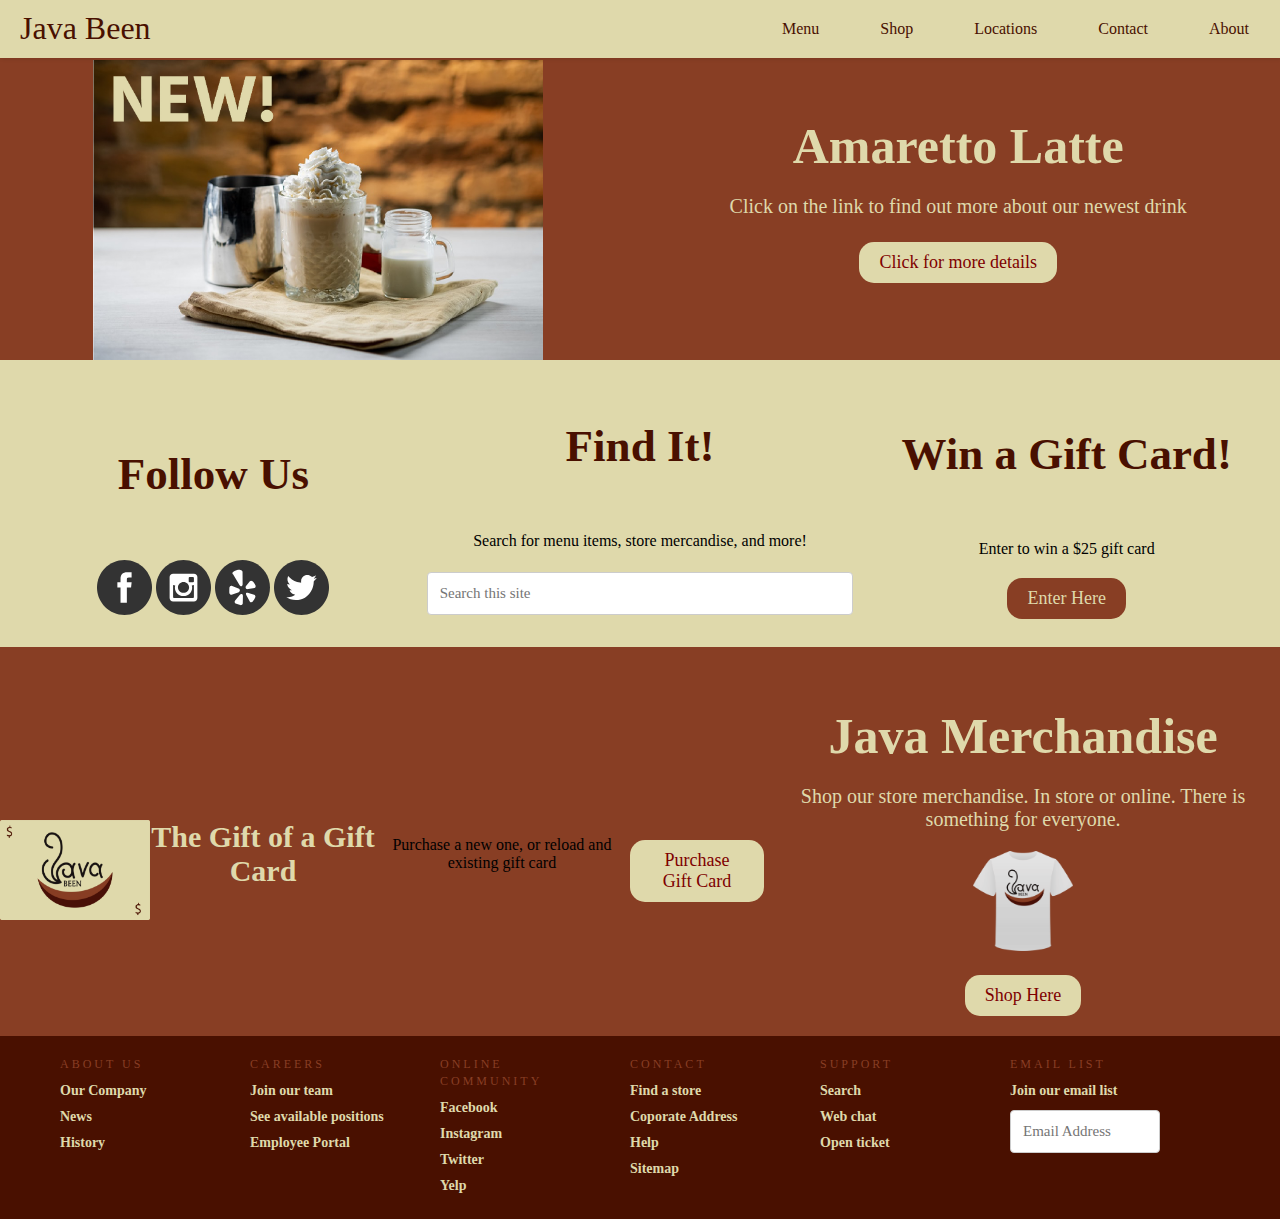
==== java/index.html @ d8b4c378 "Website" ====
<!doctype html>
<html lang="en">

<head>
  <meta charset="utf-8">
  <meta name="viewport" content="width=device-width, initial-scale=1, shrink-to-fit=no">
  <title>Java Been</title>
  <link rel="stylesheet" href="css/test.css">

  <header class="header">
        <a href="index.html" class="logo">Java Been</a>
        <input class="menu-btn" type="checkbox" id="menu-btn" />
        <label class="menu-icon" for="menu-btn"><span class="navicon"></span></label>
        <ul class="menu">
          <li><a href="menu.html">Menu</a></li>
          <li><a href="shop.html">Shop</a></li>
          <li><a href="locations.html">Locations</a></li>
          <li><a href="contact.html">Contact</a></li>
          <li><a href="about.html">About</a></li>
        </ul>
      </header>

<!-- New Coffee Columns -->   
<!-- 2 columns -->


<div class="row">
    <div class="row-container col-xs-12 col-sm-6">
      <img class="coffee" src="img/newcoffe.jpg" alt="amaretto coffee" width="450px" height="300px">
    </div>
    <div class="row-container-2 col-xs-12 col-sm-6">
        <h3 class="header-3">Amaretto Latte</h3>
     <p class="coffee-text">Click on the link to find out more about our newest drink</p>
     <p>
        <button class="white-button1">Click for more details</button>
     </p>
    </div> 
</div>

<!-- 3 COLUMNS -->

<div class="row-2">
    <div class="row-container-3 col-sm-4">
      <h4 class="header-4">Follow Us</h4>
      <img class="social-icon" src="icons/fb.svg" height="55px" width="55px">
      <img class="social-icon" src="icons/ig.svg" height="55px" width="55px">
      <img class="social-icon" src="icons/yelp.svg" height="55px" width="55px">
      <img class="social-icon" src="icons/twitter.svg" height="55px" width="55px">
    </div>
    <div class="row-container-3 col-sm-4">
        <h4 class="header-4">Find It!</h4>
        <p>Search for menu items, store mercandise, and more!</p>
      <p>
         <input type="text" placeholder="Search this site">
      </p>  
       
    </div> 
    <div class="row-container-3 col-sm-4">
      <h4 class="header-4">Win a Gift Card!</h4>
      <p>Enter to win a $25 gift card</p>
        <p>
            <button class="orange-button">Enter Here</button>
         </p>
        </div> 
</div>

<!--2 LOWEST COLUMNS-->


<div class="row">
    <div class="row-container col-sm-6">
      <img class="img-merch" src="img/giftcard.png" alt="giftcard" width="150px" height="100px">
      <h3 class="header-3">The Gift of a Gift Card</h3>
      <p class="coffee-text">Purchase a new one, or reload and existing gift card</p>
      <p>
          <button class="white-button1">Purchase Gift Card</button>
      </p>    
    </div>
    <div class="row-container-2 col-sm-6">
        <h3 class="header-3">Java Merchandise</h3>
     <p class="coffee-text">Shop our store merchandise. In store or online. There is something for everyone.</p>
     <img class="img-merch" src="img/logoshirt.png" alt="tshirt" width="100px" height="100px">
     <p>
        <button class="white-button1">Shop Here</button>
     </p>
    </div> 
</div>



<!-- FOOTER START -->
<div class="footer">
  <div class="contain">
  <div class="col">
    <h1>About Us</h1>
    <ul>
      <li>Our Company</li>
      <li>News</li>
      <li>History</li>
    </ul>
  </div>
  <div class="col">
    <h1>Careers</h1>
    <ul>
      <li>Join our team</li>
      <li>See available positions</li>
      <li>Employee Portal</li>
    </ul>
  </div>
  <div class="col">
    <h1>Online Community</h1>
    <ul>
      <li>Facebook</li>
      <li>Instagram</li>
      <li>Twitter</li>
      <li>Yelp</li>
    </ul>
  </div>
  <div class="col">
    <h1>Contact</h1>
    <ul>
      <li>Find a store</li>
      <li>Coporate Address</li>
      <li>Help</li>
      <li>Sitemap</li>
    </ul>
  </div>
  <div class="col">
    <h1>Support</h1>
    <ul>
      <li>Search</li>
      <li>Web chat</li>
      <li>Open ticket</li> 
    </ul>
  </div>
  <div class="col social">
    <h1>Email List</h1>
    <ul>
      <li>Join our email list</li>
      <input type="text" placeholder="Email Address">
    </ul>
  </div>
<div class="clearfix"></div>
</div>
</div>
<!-- END OF FOOTER -->

</html>
---- java/css/test.css ----
body {
    margin: 0;
    font-family: Hind;
    background-color: #f4f4f4;
  }
  
  a {
    color: #491000;
  }
  
  /* header */
  
  .header {
    background-color: #DFD9AB;
    box-shadow: 1px 1px 4px 0 rgba(0,0,0,.1);
    position: absolute;
    width: 100%;
    z-index: 3;
 
    
  }
  
  .header ul {
    margin: 0;
    padding: 0;
    list-style: none;
    overflow: hidden;
    background-color: #DFD9AB;
  }
  
  .header li a {
    display: block;
    padding: 20px 20px;
    border-right: 1px solid #DFD9AB;
    text-decoration: none;
  }
  
  .header li a:hover,
  .header .menu-btn:hover {
    background-color: #883E24;
    padding: 25px;
  }
  
  .header .logo {
    display: block;
    float: left;
    font-size: 2em;
    padding: 10px 20px;
    text-decoration: none;
  }
  
  /* menu */
  
  .header .menu {
    clear: both;
    max-height: 0;
    transition: max-height .2s ease-out;
  }
  
  /* menu icon */
  
  .header .menu-icon {
    cursor: pointer;
    display: inline-block;
    float: right;
    padding: 28px 20px;
    position: relative;
    user-select: none;
  }
  
  .header .menu-icon .navicon {
    background: #491000;
    display: block;
    height: 2px;
    position: relative;
    transition: background .2s ease-out;
    width: 18px;
  }
  
  .header .menu-icon .navicon:before,
  .header .menu-icon .navicon:after {
    background: #491000;
    content: '';
    display: block;
    height: 100%;
    position: absolute;
    transition: all .2s ease-out;
    width: 100%;
  }
  
  .header .menu-icon .navicon:before {
    top: 5px;
  }
  
  .header .menu-icon .navicon:after {
    top: -5px;
  }
  
  /* menu btn */
  
  .header .menu-btn {
    display: none;
  }
  
  .header .menu-btn:checked ~ .menu {
    max-height: 400px;
  }
  
  .header .menu-btn:checked ~ .menu-icon .navicon {
    background: transparent;
  }
  
  .header .menu-btn:checked ~ .menu-icon .navicon:before {
    transform: rotate(-45deg);
  }
  
  .header .menu-btn:checked ~ .menu-icon .navicon:after {
    transform: rotate(45deg);
  }
  
  .header .menu-btn:checked ~ .menu-icon:not(.steps) .navicon:before,
  .header .menu-btn:checked ~ .menu-icon:not(.steps) .navicon:after {
    top: 0;
  }
  
  /* 48em = 768px */
  
  @media (min-width: 48em) {
    .header li {
      float: left;
    }
    .header li a {
      padding: 20px 30px;
    }
    .header .menu {
      clear: none;
      float: right;
      max-height: none;
    }
    .header .menu-icon {
      display: none;
    }
  }

  /* COLUMNS & ROWS */

  .row { 

  display: flex;
  height: auto;
  background-color:  #883E24;
  padding-top: 60px;

  }

.row-container {
  display: flex;
  text-align: center;
  margin: auto;
}

.row-container-2 {
  text-align: center;
  margin: auto;
}

.row-container-2 h3 {
  font-family: Hind-Light;
  color: #DFD9AB;
  font-size: 50px;
}

.row-container-2 .coffee-text {
  font-size: 20px;
  color: #DFD9AB;
}

h3{
  margin: 0;
  padding: 0;
  color: #DFD9AB;
  font-size: 30px;

}

h2{
  margin: auto;
  color: #DFD9AB;
  font-size: 30px;

}

.menu-text {
  color: #DFD9AB;
  font-size: 25px;
}

.row-2 {
  display: flex;
  background-color:  #DFD9AB;
  text-align: center;
}

.row-container-3 {
width: 100%;
margin: auto;
}

.merch-container {
  width: 100%

}

.header-4 {
  font-size: 45px;
  color: #491000;
}











/*  MAP  */

.address-text {
  color: #DFD9AB;
  font-size: 20px;
  margin: auto;
  list-style: none;
}








  /* Footer CSS */

  /* STYLES SPECIFIC TO FOOTER  */
.footer {
  width: 100%;
  position: relative;
  height: auto;
  background-color: #491000;
}
.footer .col {
  width: 190px;
  height: auto;
  float: left;
  box-sizing: border-box;
  -webkit-box-sizing: border-box;
  -moz-box-sizing: border-box;
  padding: 0px 20px 20px 20px;
}
.footer .col h1 {
  margin: 0;
  padding: 0;
  font-family: Hind-Light;
  font-size: 12px;
  line-height: 17px;
  padding: 20px 0px 5px 0px;
  color: #883E24;
  font-weight: normal;
  text-transform: uppercase;
  letter-spacing: 0.250em;
}
.footer .col ul {
  list-style-type: none;
  margin: 0;
  padding: 0;
}
.footer .col ul li {
  color: #DFD9AB;
  font-size: 14px;
  font-family: inherit;
  font-weight: bold;
  padding: 5px 0px 5px 0px;
  cursor: pointer;
  transition: .2s;
  -webkit-transition: .2s;
  -moz-transition: .2s;
}
.social ul li {
  display: inline-block;
  padding-right: 5px !important;
}

.footer .col ul li:hover {
  color: #ffffff;
  transition: .1s;
  -webkit-transition: .1s;
  -moz-transition: .1s;
}
.clearfix {
  clear: both;
}
@media only screen and (min-width: 1280px) {
  .contain {
    width: 1200px;
    margin: 0 auto;
  }
}
@media only screen and (max-width: 1139px) {
  .contain .social {
    width: 1000px;
    display: block;
  }
  .social h1 {
    margin: 0px;
  }
}
@media only screen and (max-width: 950px) {
  .footer .col {
    width: 33%;
  }
  .footer .col h1 {
    font-size: 14px;
  }
  .footer .col ul li {
    font-size: 13px;
  }
}
@media only screen and (max-width: 500px) {
    .footer .col {
      width: 50%;
    }
    .footer .col h1 {
      font-size: 14px;
    }
    .footer .col ul li {
      font-size: 13px;
    }
}
@media only screen and (max-width: 340px) {
  .footer .col {
    width: 100%;
  }
}

input[type=text] {
  font-family: Hind-light;
  font-size: 15px;
  color: #7E0000;
  border-radius: 4px;
}

/*images*/

.coffee {
  padding: 0 0 60 0;

}

/* BUTTON */

.white-button1 {
  background-color: #DFD9AB;
  font-family: Bitter-Regular;
  border: none;
  color: #7E0000;
  padding: 10px 20px;
  text-align: center;
  text-decoration: none;
  display: inline-block;
  margin: 4px 2px;
  cursor: pointer;
  border-radius: 15px;
  font-size: 18px;

 
}

.orange-button {
  background-color: #883E24;
  font-family: Bitter-Regular;
  border: none;
  color: #DFD9AB;
  padding: 10px 20px;
  text-align: center;
  text-decoration: none;
  display: inline-block;
  margin: 4px 2px;
  cursor: pointer; 
  border-radius: 15px;
  font-size: 18px;
}

/* Contact Form */

 /* CONTACT FORM */


 input[type=text], select, textarea {
  width: 100%;
  padding: 12px;
  border: 1px solid #ccc;
  border-radius: 4px;
  box-sizing: border-box;
  margin-top: 6px;
  margin-bottom: 16px;
  resize: vertical;
  font-family: Hind-Light;
}

input[type=submit] {
  background-color: #DFD9AB;
  color: #7E0000;
  padding: 12px 20px;
  border: none;
  border-radius: 4px;
  cursor: pointer;
  font-family: Hind-Light;
}

input[type=submit]:hover {
  background-color: #7E0000;

}

.contact-from 
{
  margin-left: 10px;
  
}

.form-container {
  background-color: #DFD9AB;
}

input[type=text] {
  font-family: Hind-light;
  font-size: 15px;
  color: #7E0000;

}

.contact-text {
color: #DFD9AB;
font-size: 15px;
}
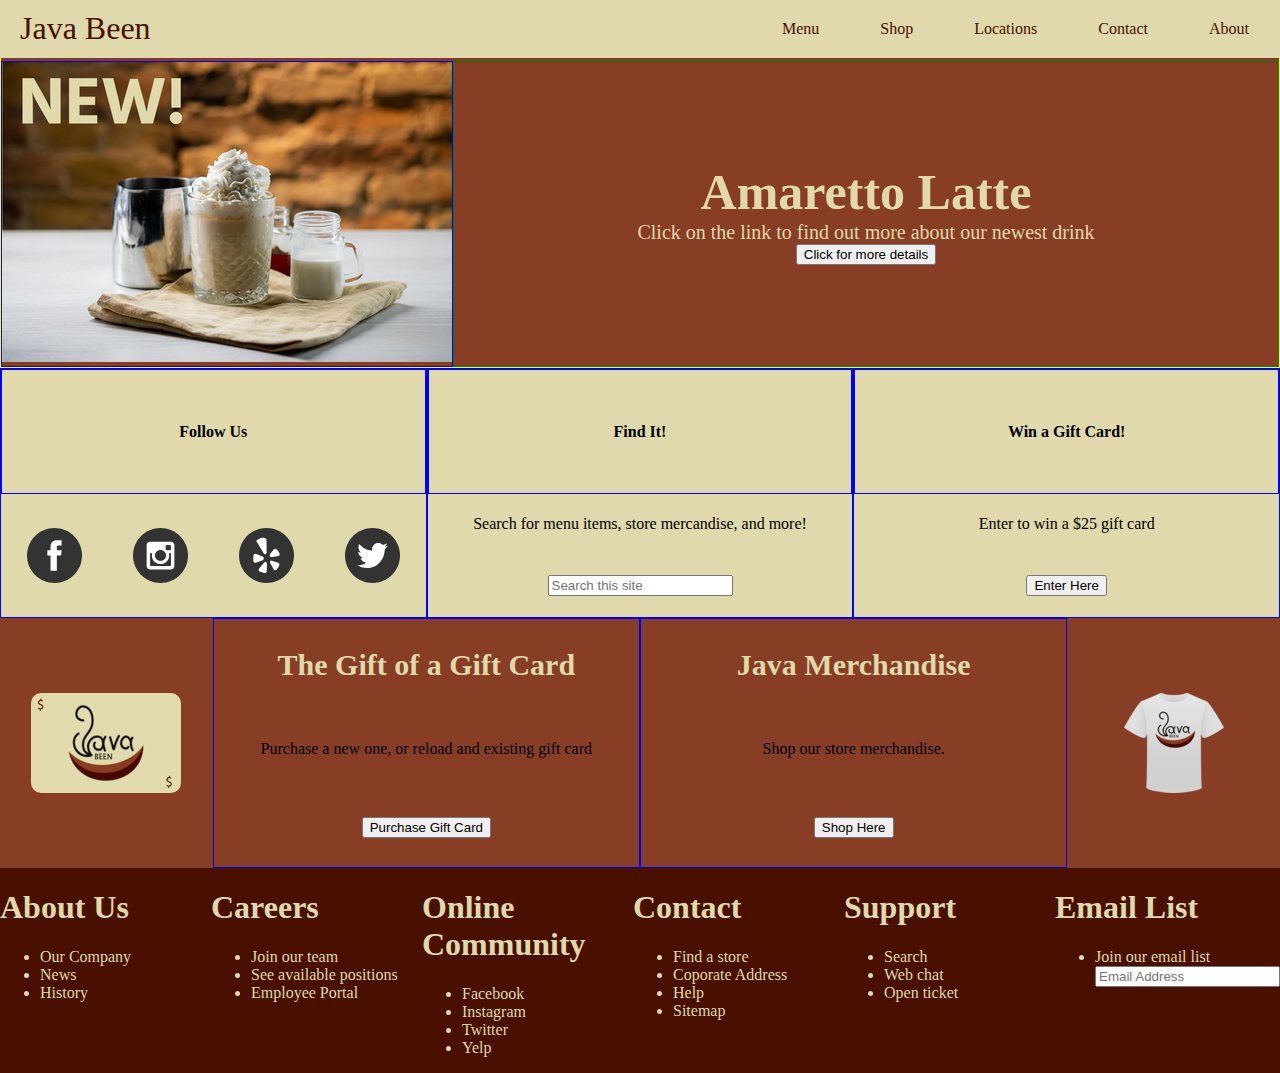
==== commit 19d4e946: "Home page will be responsive" ====
--- a/java/index.html
+++ b/java/index.html
@@ -1,149 +1,191 @@
-<!doctype html>
+<!DOCTYPE html>
 <html lang="en">
+  <head>
+    <meta charset="utf-8" />
+    <meta
+      name="viewport"
+      content="width=device-width, initial-scale=1, shrink-to-fit=no"
+    />
+    <title>Java Been</title>
 
-<head>
-  <meta charset="utf-8">
-  <meta name="viewport" content="width=device-width, initial-scale=1, shrink-to-fit=no">
-  <title>Java Been</title>
-  <link rel="stylesheet" href="css/test.css">
+    <link rel="stylesheet" href="css/style.css" />
+    <link rel="stylesheet" href="css/homePage.css" />
+    <!--Jquery-->
+    <script src="//ajax.googleapis.com/ajax/libs/jquery/3.3.1/jquery.min.js"></script>
+    <script src="js/java.js"></script>
+  </head>
 
   <header class="header">
-        <a href="index.html" class="logo">Java Been</a>
-        <input class="menu-btn" type="checkbox" id="menu-btn" />
-        <label class="menu-icon" for="menu-btn"><span class="navicon"></span></label>
-        <ul class="menu">
-          <li><a href="menu.html">Menu</a></li>
-          <li><a href="shop.html">Shop</a></li>
-          <li><a href="locations.html">Locations</a></li>
-          <li><a href="contact.html">Contact</a></li>
-          <li><a href="about.html">About</a></li>
+    <a href="index.html" class="logo">Java Been</a>
+    <input class="menu-btn" type="checkbox" id="menu-btn" />
+    <label class="menu-icon" for="menu-btn"
+      ><span class="navicon"></span
+    ></label>
+    <ul class="menu">
+      <li><a href="menu.html">Menu</a></li>
+      <li><a href="shop.html">Shop</a></li>
+      <li><a href="locations.html">Locations</a></li>
+      <li><a href="contact.html">Contact</a></li>
+      <li><a href="about.html">About</a></li>
+    </ul>
+  </header>
+
+  <!-- New Coffee Columns -->
+  <!-- 2 columns -->
+
+  <div class="row1">
+    <div class="row-container1-1">
+      <img class="coffee" src="img/newcoffe.jpg" alt="amaretto coffee" />
+    </div>
+    <div class="row-container1-2">
+      <h3 class="header-3">Amaretto Latte</h3>
+      <p class="coffee-text">
+        Click on the link to find out more about our newest drink
+      </p>
+      <p>
+        <button class="white-button1">Click for more details</button>
+      </p>
+    </div>
+  </div>
+
+  <!-- 3 COLUMNS -->
+
+  <div class="row2">
+    <div class="row-container2-1">
+      <h4 class="header-4">Follow Us</h4>
+      <div class="row-container2-1-1">
+        <img
+          class="social-icon"
+          src="icons/fb.svg"
+          height="55px"
+          width="55px"
+        />
+        <img
+          class="social-icon"
+          src="icons/ig.svg"
+          height="55px"
+          width="55px"
+        />
+        <img
+          class="social-icon"
+          src="icons/yelp.svg"
+          height="55px"
+          width="55px"
+        />
+        <img
+          class="social-icon"
+          src="icons/twitter.svg"
+          height="55px"
+          width="55px"
+        />
+      </div>
+    </div>
+
+    <div class="row-container2-2">
+      <h4 class="header-4">Find It!</h4>
+      <div class="row-container2-2-2">
+        <p>Search for menu items, store mercandise, and more!</p>
+        <p>
+          <input type="text" placeholder="Search this site" />
+        </p>
+      </div>
+    </div>
+
+    <div class="row-container2-3">
+      <h4 class="header-4">Win a Gift Card!</h4>
+      <div class="row-container2-3-3">
+        <p>Enter to win a $25 gift card</p>
+        <p>
+          <button class="orange-button">Enter Here</button>
+        </p>
+      </div>
+    </div>
+  </div>
+
+  <!--2 LOWEST COLUMNS-->
+
+  <div class="row3">
+    <div class="row-container3-1">
+      <div class="row-container3-1-1" id="one">
+        <img class="img-merch" src="img/giftcard.png" alt="giftcard" />
+      </div>
+      <div class="row-container3-1-2">
+        <h3 class="header-3">The Gift of a Gift Card</h3>
+        <p class="coffee-text1">
+          Purchase a new one, or reload and existing gift card
+        </p>
+        <button class="white-button1">Purchase Gift Card</button>
+      </div>
+    </div>
+
+    <div class="row-container3-2">
+      <div class="row-container3-2-1">
+        <h3 class="header-3">Java Merchandise</h3>
+        <p class="coffee-text2">
+          Shop our store merchandise.
+        </p>
+        <button class="white-button1">Shop Here</button>
+      </div>
+      <div class="row-container3-2-2" id="two">
+        <img class="img-merch" src="img/logoshirt.png" alt="tshirt" />
+      </div>
+    </div>
+  </div>
+
+  <!-- FOOTER START -->
+  <div class="footer">
+    <div class="contain">
+      <div class="col">
+        <h1>About Us</h1>
+        <ul>
+          <li>Our Company</li>
+          <li>News</li>
+          <li>History</li>
         </ul>
-      </header>
-
-<!-- New Coffee Columns -->   
-<!-- 2 columns -->
-
-
-<div class="row">
-    <div class="row-container col-xs-12 col-sm-6">
-      <img class="coffee" src="img/newcoffe.jpg" alt="amaretto coffee" width="450px" height="300px">
+      </div>
+      <div class="col">
+        <h1>Careers</h1>
+        <ul>
+          <li>Join our team</li>
+          <li>See available positions</li>
+          <li>Employee Portal</li>
+        </ul>
+      </div>
+      <div class="col">
+        <h1>Online Community</h1>
+        <ul>
+          <li>Facebook</li>
+          <li>Instagram</li>
+          <li>Twitter</li>
+          <li>Yelp</li>
+        </ul>
+      </div>
+      <div class="col">
+        <h1>Contact</h1>
+        <ul>
+          <li>Find a store</li>
+          <li>Coporate Address</li>
+          <li>Help</li>
+          <li>Sitemap</li>
+        </ul>
+      </div>
+      <div class="col">
+        <h1>Support</h1>
+        <ul>
+          <li>Search</li>
+          <li>Web chat</li>
+          <li>Open ticket</li>
+        </ul>
+      </div>
+      <div class="col social">
+        <h1>Email List</h1>
+        <ul>
+          <li>Join our email list</li>
+          <input type="text" placeholder="Email Address" />
+        </ul>
+      </div>
+      <div class="clearfix"></div>
     </div>
-    <div class="row-container-2 col-xs-12 col-sm-6">
-        <h3 class="header-3">Amaretto Latte</h3>
-     <p class="coffee-text">Click on the link to find out more about our newest drink</p>
-     <p>
-        <button class="white-button1">Click for more details</button>
-     </p>
-    </div> 
-</div>
-
-<!-- 3 COLUMNS -->
-
-<div class="row-2">
-    <div class="row-container-3 col-sm-4">
-      <h4 class="header-4">Follow Us</h4>
-      <img class="social-icon" src="icons/fb.svg" height="55px" width="55px">
-      <img class="social-icon" src="icons/ig.svg" height="55px" width="55px">
-      <img class="social-icon" src="icons/yelp.svg" height="55px" width="55px">
-      <img class="social-icon" src="icons/twitter.svg" height="55px" width="55px">
-    </div>
-    <div class="row-container-3 col-sm-4">
-        <h4 class="header-4">Find It!</h4>
-        <p>Search for menu items, store mercandise, and more!</p>
-      <p>
-         <input type="text" placeholder="Search this site">
-      </p>  
-       
-    </div> 
-    <div class="row-container-3 col-sm-4">
-      <h4 class="header-4">Win a Gift Card!</h4>
-      <p>Enter to win a $25 gift card</p>
-        <p>
-            <button class="orange-button">Enter Here</button>
-         </p>
-        </div> 
-</div>
-
-<!--2 LOWEST COLUMNS-->
-
-
-<div class="row">
-    <div class="row-container col-sm-6">
-      <img class="img-merch" src="img/giftcard.png" alt="giftcard" width="150px" height="100px">
-      <h3 class="header-3">The Gift of a Gift Card</h3>
-      <p class="coffee-text">Purchase a new one, or reload and existing gift card</p>
-      <p>
-          <button class="white-button1">Purchase Gift Card</button>
-      </p>    
-    </div>
-    <div class="row-container-2 col-sm-6">
-        <h3 class="header-3">Java Merchandise</h3>
-     <p class="coffee-text">Shop our store merchandise. In store or online. There is something for everyone.</p>
-     <img class="img-merch" src="img/logoshirt.png" alt="tshirt" width="100px" height="100px">
-     <p>
-        <button class="white-button1">Shop Here</button>
-     </p>
-    </div> 
-</div>
-
-
-
-<!-- FOOTER START -->
-<div class="footer">
-  <div class="contain">
-  <div class="col">
-    <h1>About Us</h1>
-    <ul>
-      <li>Our Company</li>
-      <li>News</li>
-      <li>History</li>
-    </ul>
   </div>
-  <div class="col">
-    <h1>Careers</h1>
-    <ul>
-      <li>Join our team</li>
-      <li>See available positions</li>
-      <li>Employee Portal</li>
-    </ul>
-  </div>
-  <div class="col">
-    <h1>Online Community</h1>
-    <ul>
-      <li>Facebook</li>
-      <li>Instagram</li>
-      <li>Twitter</li>
-      <li>Yelp</li>
-    </ul>
-  </div>
-  <div class="col">
-    <h1>Contact</h1>
-    <ul>
-      <li>Find a store</li>
-      <li>Coporate Address</li>
-      <li>Help</li>
-      <li>Sitemap</li>
-    </ul>
-  </div>
-  <div class="col">
-    <h1>Support</h1>
-    <ul>
-      <li>Search</li>
-      <li>Web chat</li>
-      <li>Open ticket</li> 
-    </ul>
-  </div>
-  <div class="col social">
-    <h1>Email List</h1>
-    <ul>
-      <li>Join our email list</li>
-      <input type="text" placeholder="Email Address">
-    </ul>
-  </div>
-<div class="clearfix"></div>
-</div>
-</div>
-<!-- END OF FOOTER -->
-
+  <!-- END OF FOOTER -->
 </html>
-
--- a/java/css/style.css
+++ b/java/css/style.css
@@ -0,0 +1,11 @@
+body {
+  margin: 0;
+  font-family: Hind;
+  background-color: #f4f4f4;
+  min-height: 100%;
+  background-color: #491000;
+}
+
+p {
+  margin: 0;
+}
--- a/java/css/homePage.css
+++ b/java/css/homePage.css
@@ -0,0 +1,413 @@
+a {
+  color: #491000;
+}
+
+/* header */
+
+.header {
+  background-color: #dfd9ab;
+  box-shadow: 1px 1px 4px 0 rgba(0, 0, 0, 0.1);
+  position: absolute;
+  width: 100%;
+  z-index: 3;
+}
+
+.header ul {
+  margin: 0;
+  padding: 0;
+  list-style: none;
+  overflow: hidden;
+  background-color: #dfd9ab;
+}
+
+.header li a {
+  display: block;
+  padding: 20px 20px;
+  border-right: 1px solid #dfd9ab;
+  text-decoration: none;
+}
+
+.header li a:hover,
+.header .menu-btn:hover {
+  background-color: #883e24;
+  padding: 25px;
+}
+
+.header .logo {
+  display: block;
+  float: left;
+  font-size: 2em;
+  padding: 10px 20px;
+  text-decoration: none;
+}
+
+/* menu */
+
+.header .menu {
+  clear: both;
+  max-height: 0;
+  transition: max-height 0.2s ease-out;
+}
+
+/* menu icon */
+
+.header .menu-icon {
+  cursor: pointer;
+  display: inline-block;
+  float: right;
+  padding: 28px 20px;
+  position: relative;
+  user-select: none;
+}
+
+.header .menu-icon .navicon {
+  background: #491000;
+  display: block;
+  height: 2px;
+  position: relative;
+  transition: background 0.2s ease-out;
+  width: 18px;
+}
+
+.header .menu-icon .navicon:before,
+.header .menu-icon .navicon:after {
+  background: #491000;
+  content: "";
+  display: block;
+  height: 100%;
+  position: absolute;
+  transition: all 0.2s ease-out;
+  width: 100%;
+}
+
+.header .menu-icon .navicon:before {
+  top: 5px;
+}
+
+.header .menu-icon .navicon:after {
+  top: -5px;
+}
+
+/* menu btn */
+
+.header .menu-btn {
+  display: none;
+}
+
+.header .menu-btn:checked ~ .menu {
+  max-height: 400px;
+}
+
+.header .menu-btn:checked ~ .menu-icon .navicon {
+  background: transparent;
+}
+
+.header .menu-btn:checked ~ .menu-icon .navicon:before {
+  transform: rotate(-45deg);
+}
+
+.header .menu-btn:checked ~ .menu-icon .navicon:after {
+  transform: rotate(45deg);
+}
+
+.header .menu-btn:checked ~ .menu-icon:not(.steps) .navicon:before,
+.header .menu-btn:checked ~ .menu-icon:not(.steps) .navicon:after {
+  top: 0;
+}
+
+/* 48em = 768px */
+
+@media (min-width: 48em) {
+  .header li {
+    float: left;
+  }
+  .header li a {
+    padding: 20px 30px;
+  }
+  .header .menu {
+    clear: none;
+    float: right;
+    max-height: none;
+  }
+  .header .menu-icon {
+    display: none;
+  }
+}
+
+/* ROW 1 */
+.row1 {
+  display: flex;
+  justify-content: space-between;
+  background-color: #883e24;
+  padding-top: 60px;
+  border: 1px solid yellow;
+}
+
+.row-container1-1 {
+  border: 1px solid blue;
+}
+
+.coffee {
+  max-width: 100%;
+  height: auto;
+}
+.row-container1-2 {
+  display: flex;
+  flex-direction: column;
+  justify-content: center;
+  align-items: center;
+  border: 1px solid green;
+  flex: 1;
+}
+
+@media (max-width: 768px) {
+  .row1 {
+    flex-direction: column;
+  }
+
+  .row-container1-1 {
+    display: flex;
+    justify-content: center;
+  }
+
+  .row-container1-2 {
+    justify-content: space-around;
+    height: 200px;
+  }
+}
+
+.row-container1-2 h3 {
+  font-family: Hind-Light;
+  color: #dfd9ab;
+  font-size: 50px;
+}
+
+.row-container1-2 .coffee-text {
+  font-size: 20px;
+  color: #dfd9ab;
+}
+
+h3 {
+  margin: 0;
+  padding: 0;
+  color: #dfd9ab;
+  font-size: 30px;
+}
+
+h2 {
+  margin: auto;
+  color: #dfd9ab;
+  font-size: 30px;
+}
+
+.menu-text {
+  color: #dfd9ab;
+  font-size: 25px;
+}
+
+/* Row 2 */
+.row2 {
+  display: flex;
+  background-color: #dfd9ab;
+  height: 250px;
+}
+
+.row-container2-1 {
+  display: flex;
+  flex-direction: column;
+  flex: 1;
+  border: 1px solid blue;
+}
+
+.row-container2-1 .header-4 {
+  flex: 1;
+  display: flex;
+  justify-content: center;
+  align-items: center;
+  border: 1px solid blue;
+  margin: 0;
+}
+
+.row-container2-1-1 {
+  flex: 1;
+  display: flex;
+  justify-content: space-around;
+  align-items: center;
+}
+
+.row-container2-2 {
+  display: flex;
+  flex-direction: column;
+  flex: 1;
+  border: 1px solid blue;
+}
+
+.row-container2-2 .header-4 {
+  flex: 1;
+  display: flex;
+  justify-content: center;
+  align-items: center;
+  border: 1px solid blue;
+  margin: 0;
+}
+
+.row-container2-2-2 {
+  flex: 1;
+  display: flex;
+  flex-direction: column;
+  justify-content: space-around;
+  align-items: center;
+}
+
+.row-container2-3 {
+  display: flex;
+  flex-direction: column;
+  flex: 1;
+  border: 1px solid blue;
+}
+
+.row-container2-3 .header-4 {
+  flex: 1;
+  display: flex;
+  justify-content: center;
+  align-items: center;
+  border: 1px solid blue;
+  margin: 0;
+}
+
+.row-container2-3-3 {
+  flex: 1;
+  display: flex;
+  flex-direction: column;
+  justify-content: space-around;
+  align-items: center;
+}
+
+@media (max-width: 768px) {
+  .row2 {
+    flex-direction: column;
+    align-items: center;
+    height: 600px;
+  }
+  .row-container2-1 {
+    width: 100%;
+  }
+  .row-container2-2 {
+    width: 100%;
+  }
+  .row-container2-3 {
+    width: 100%;
+  }
+}
+
+/* Row 3 */
+
+.row3 {
+  display: flex;
+  background-color: #883e24;
+  height: 250px;
+}
+
+.row-container3-1 {
+  display: flex;
+  justify-content: space-around;
+
+  flex: 1;
+}
+
+.row-container3-1-1 {
+  display: flex;
+  justify-content: center;
+  align-items: center;
+  flex: 1;
+}
+
+.img-merch {
+  max-width: 100%;
+  height: 100px;
+  border-radius: 10px;
+}
+
+.row-container3-1-2 {
+  display: flex;
+  flex-direction: column;
+  align-items: center;
+  justify-content: space-around;
+  border: 1px solid blue;
+  flex: 2;
+}
+
+.row-container3-2 {
+  display: flex;
+  justify-content: space-around;
+  flex: 1;
+}
+
+.row-container3-2-1 {
+  display: flex;
+  flex-direction: column;
+  align-items: center;
+  justify-content: space-around;
+  border: 1px solid blue;
+  flex: 2;
+}
+
+.row-container3-2-2 {
+  display: flex;
+  justify-content: center;
+  align-items: center;
+  flex: 1;
+}
+
+@media (max-width: 768px) {
+  .row3 {
+    height: 300px;
+  }
+
+  .row-container3-1-2 {
+    justify-content: space-around;
+    flex-direction: column;
+  }
+  .row-container3-2-1 {
+    justify-content: space-around;
+    flex-direction: column;
+  }
+}
+
+@media (max-width: 600px) {
+  .row3 {
+    height: 600px;
+    flex-direction: column;
+  }
+}
+
+/* Footer */
+.footer {
+  color: #dfd9ab;
+  background-color: #491000;
+}
+
+.contain {
+  display: flex;
+  flex-wrap: wrap;
+  justify-content: space-around;
+}
+
+.col {
+  flex: 1;
+}
+
+@media (max-width: 1050px) {
+  .col {
+    display: flex;
+    flex-direction: column;
+    align-items: center;
+    justify-content: center;
+    flex: 50%;
+  }
+}
+@media (max-width: 600px) {
+  .col {
+    flex: 100%;
+  }
+}
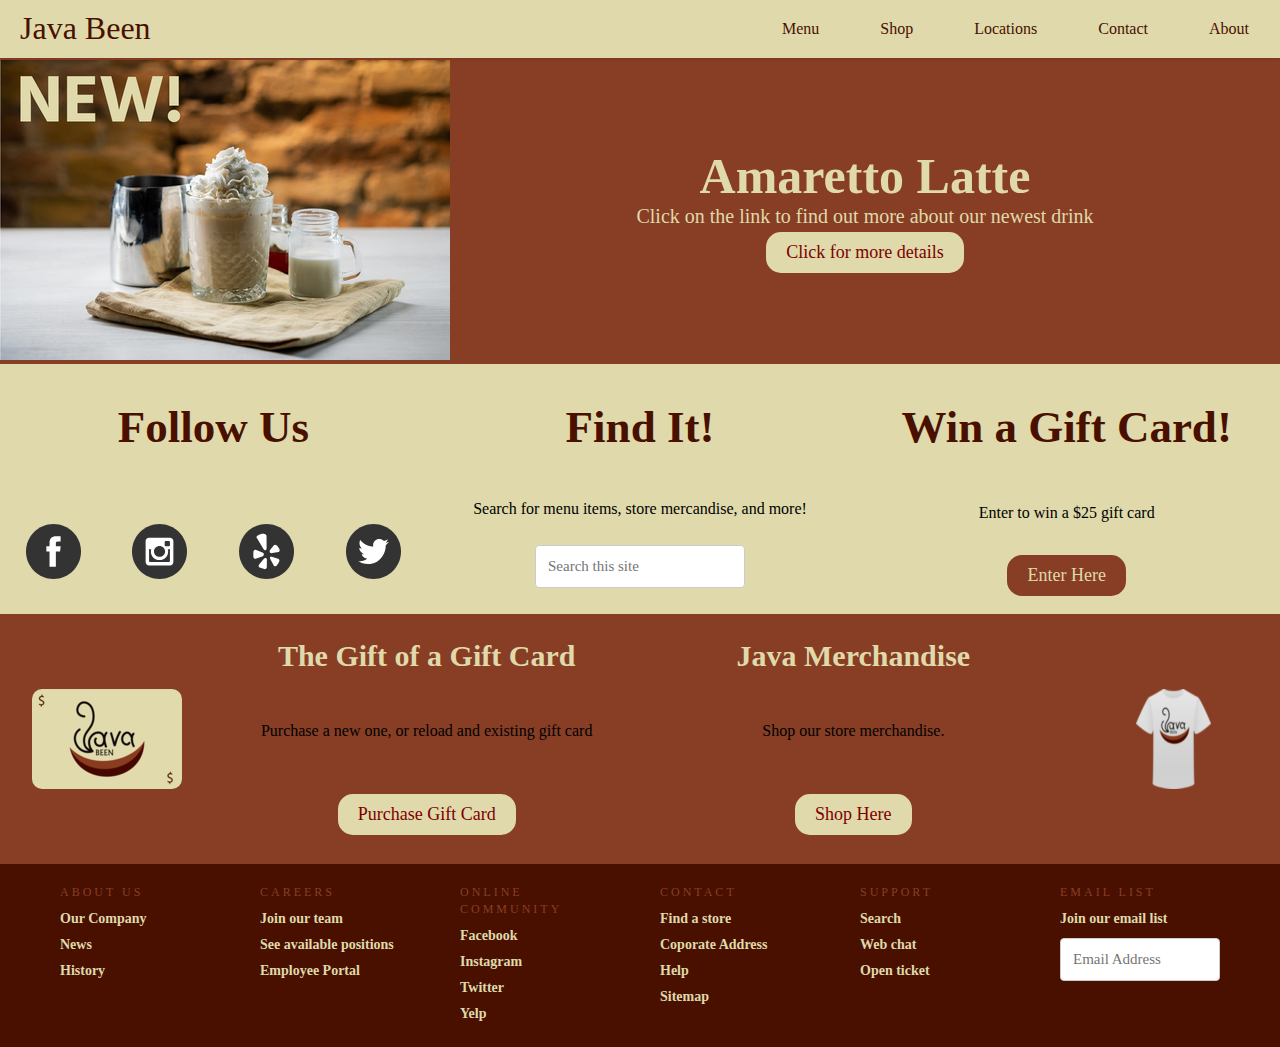
==== commit 05dee7d8: "Website is responsive" ====
--- a/java/index.html
+++ b/java/index.html
@@ -9,6 +9,7 @@
     <title>Java Been</title>
 
     <link rel="stylesheet" href="css/style.css" />
+    <link rel="stylesheet" href="css/test.css" />
     <link rel="stylesheet" href="css/homePage.css" />
     <!--Jquery-->
     <script src="//ajax.googleapis.com/ajax/libs/jquery/3.3.1/jquery.min.js"></script>
--- a/java/css/style.css
+++ b/java/css/style.css
@@ -1,11 +1,250 @@
 body {
   margin: 0;
   font-family: Hind;
-  background-color: #f4f4f4;
+  background: #491000;
   min-height: 100%;
+}
+
+p {
+  margin: 0;
+}
+
+a {
+  color: #491000;
+}
+
+/* header */
+
+.header {
+  background-color: #dfd9ab;
+  box-shadow: 1px 1px 4px 0 rgba(0, 0, 0, 0.1);
+  position: absolute;
+  width: 100%;
+  z-index: 3;
+}
+
+.header ul {
+  margin: 0;
+  padding: 0;
+  list-style: none;
+  overflow: hidden;
+  background-color: #dfd9ab;
+}
+
+.header li a {
+  display: block;
+  padding: 20px 20px;
+  border-right: 1px solid #dfd9ab;
+  text-decoration: none;
+}
+
+.header li a:hover,
+.header .menu-btn:hover {
+  background-color: #883e24;
+  padding: 25px;
+}
+
+.header .logo {
+  display: block;
+  float: left;
+  font-size: 2em;
+  padding: 10px 20px;
+  text-decoration: none;
+}
+
+/* menu */
+
+.header .menu {
+  clear: both;
+  max-height: 0;
+  transition: max-height 0.2s ease-out;
+}
+
+/* menu icon */
+
+.header .menu-icon {
+  cursor: pointer;
+  float: right;
+  padding: 28px 20px;
+  position: relative;
+  user-select: none;
+}
+
+.header .menu-icon .navicon {
+  background: #491000;
+  display: block;
+  height: 2px;
+  position: relative;
+  transition: background 0.2s ease-out;
+  width: 18px;
+}
+
+.header .menu-icon .navicon:before,
+.header .menu-icon .navicon:after {
+  background: #491000;
+  content: "";
+  display: block;
+  height: 100%;
+  position: absolute;
+  transition: all 0.2s ease-out;
+  width: 100%;
+}
+
+.header .menu-icon .navicon:before {
+  top: 5px;
+}
+
+.header .menu-icon .navicon:after {
+  top: -5px;
+}
+
+/* menu btn */
+
+.header .menu-btn {
+  display: none;
+}
+
+.header .menu-btn:checked ~ .menu {
+  max-height: 400px;
+}
+
+.header .menu-btn:checked ~ .menu-icon .navicon {
+  background: transparent;
+}
+
+.header .menu-btn:checked ~ .menu-icon .navicon:before {
+  transform: rotate(-45deg);
+}
+
+.header .menu-btn:checked ~ .menu-icon .navicon:after {
+  transform: rotate(45deg);
+}
+
+.header .menu-btn:checked ~ .menu-icon:not(.steps) .navicon:before,
+.header .menu-btn:checked ~ .menu-icon:not(.steps) .navicon:after {
+  top: 0;
+}
+
+/* 48em = 768px */
+
+@media (min-width: 48em) {
+  .header li {
+    float: left;
+  }
+  .header li a {
+    padding: 20px 30px;
+  }
+  .header .menu {
+    clear: none;
+    float: right;
+    max-height: none;
+  }
+  .header .menu-icon {
+    display: none;
+  }
+}
+
+/* Footer */
+.footer {
+  width: 100%;
+  position: relative;
   background-color: #491000;
 }
 
-p {
-  margin: 0;
-}
+.contain {
+  display: flex;
+  flex-wrap: wrap;
+  justify-content: space-around;
+}
+
+.col {
+  flex: 1;
+}
+
+.footer .col {
+  width: 190px;
+  height: auto;
+  float: left;
+  box-sizing: border-box;
+  -webkit-box-sizing: border-box;
+  -moz-box-sizing: border-box;
+  padding: 0px 20px 20px 20px;
+}
+.footer .col h1 {
+  margin: 0;
+  padding: 0;
+  font-family: Hind-Light;
+  font-size: 12px;
+  line-height: 17px;
+  padding: 20px 0px 5px 0px;
+  color: #883e24;
+  font-weight: normal;
+  text-transform: uppercase;
+  letter-spacing: 0.25em;
+}
+.footer .col ul {
+  list-style-type: none;
+  margin: 0;
+  padding: 0;
+}
+.footer .col ul li {
+  color: #dfd9ab;
+  font-size: 14px;
+  font-family: inherit;
+  font-weight: bold;
+  padding: 5px 0px 5px 0px;
+  cursor: pointer;
+  transition: 0.2s;
+  -webkit-transition: 0.2s;
+  -moz-transition: 0.2s;
+}
+
+.footer .col ul li:hover {
+  color: #ffffff;
+  transition: 0.1s;
+  -webkit-transition: 0.1s;
+  -moz-transition: 0.1s;
+}
+
+@media only screen and (max-width: 950px) {
+  .footer .col {
+    width: 33%;
+  }
+  .footer .col h1 {
+    font-size: 14px;
+  }
+  .footer .col ul li {
+    font-size: 13px;
+  }
+}
+@media only screen and (max-width: 500px) {
+  .footer .col {
+    width: 50%;
+  }
+  .footer .col h1 {
+    font-size: 14px;
+  }
+  .footer .col ul li {
+    font-size: 13px;
+  }
+}
+@media only screen and (max-width: 340px) {
+  .footer .col {
+    width: 100%;
+  }
+}
+
+@media (max-width: 1050px) {
+  .col {
+    display: flex;
+    flex-direction: column;
+    align-items: center;
+    justify-content: center;
+    flex: 50%;
+  }
+}
+@media (max-width: 600px) {
+  .col {
+    flex: 100%;
+  }
+}
--- a/java/css/test.css
+++ b/java/css/test.css
@@ -0,0 +1,282 @@
+/* body {
+  margin: 0;
+  font-family: Hind;
+  background-color: #f4f4f4;
+  min-height: 100%;
+} */
+
+/* COLUMNS & ROWS */
+/* .row {
+  display: flex;
+  height: auto;
+  background-color: #883e24;
+  padding-top: 60px;
+} */
+
+/* .row-container {
+  display: flex;
+  text-align: center;
+  margin: auto;
+} */
+
+/* .row-container-2 {
+  text-align: center;
+  margin: auto;
+} */
+
+.row-container-2 h3 {
+  font-family: Hind-Light;
+  color: #dfd9ab;
+  font-size: 50px;
+}
+
+.row-container-2 .coffee-text {
+  font-size: 20px;
+  color: #dfd9ab;
+}
+
+h3 {
+  /* margin: 0;
+  padding: 0; */
+  color: #dfd9ab;
+  font-size: 30px;
+}
+
+h2 {
+  /* margin: auto; */
+  color: #dfd9ab;
+  font-size: 30px;
+}
+
+.menu-text {
+  color: #dfd9ab;
+  font-size: 25px;
+}
+
+/* .row-2 {
+  display: flex;
+  background-color: #dfd9ab;
+  text-align: center;
+} */
+
+.row-container-3 {
+  width: 100%;
+  margin: auto;
+}
+
+.merch-container {
+  width: 100%;
+}
+
+.header-4 {
+  font-size: 45px;
+  color: #491000;
+}
+
+/*  MAP  */
+
+.address-text {
+  color: #dfd9ab;
+  font-size: 20px;
+  margin: auto;
+  list-style: none;
+}
+
+/* Footer CSS */
+
+/* STYLES SPECIFIC TO FOOTER  */
+/* .footer {
+  width: 100%;
+  position: relative;
+  height: auto;
+  background-color: #491000;
+}
+.footer .col {
+  width: 190px;
+  height: auto;
+  float: left;
+  box-sizing: border-box;
+  -webkit-box-sizing: border-box;
+  -moz-box-sizing: border-box;
+  padding: 0px 20px 20px 20px;
+}
+.footer .col h1 {
+  margin: 0;
+  padding: 0;
+  font-family: Hind-Light;
+  font-size: 12px;
+  line-height: 17px;
+  padding: 20px 0px 5px 0px;
+  color: #883e24;
+  font-weight: normal;
+  text-transform: uppercase;
+  letter-spacing: 0.25em;
+}
+.footer .col ul {
+  list-style-type: none;
+  margin: 0;
+  padding: 0;
+}
+.footer .col ul li {
+  color: #dfd9ab;
+  font-size: 14px;
+  font-family: inherit;
+  font-weight: bold;
+  padding: 5px 0px 5px 0px;
+  cursor: pointer;
+  transition: 0.2s;
+  -webkit-transition: 0.2s;
+  -moz-transition: 0.2s;
+} */
+.social ul li {
+  display: inline-block;
+  padding-right: 5px !important;
+}
+
+/* .footer .col ul li:hover {
+  color: #ffffff;
+  transition: 0.1s;
+  -webkit-transition: 0.1s;
+  -moz-transition: 0.1s;
+} */
+.clearfix {
+  clear: both;
+}
+@media only screen and (min-width: 1280px) {
+  .contain {
+    width: 1200px;
+    margin: 0 auto;
+  }
+}
+@media only screen and (max-width: 1139px) {
+  .contain .social {
+    width: 1000px;
+    display: block;
+  }
+  .social h1 {
+    margin: 0px;
+  }
+}
+/* @media only screen and (max-width: 950px) {
+  .footer .col {
+    width: 33%;
+  }
+  .footer .col h1 {
+    font-size: 14px;
+  }
+  .footer .col ul li {
+    font-size: 13px;
+  }
+}
+@media only screen and (max-width: 500px) {
+  .footer .col {
+    width: 50%;
+  }
+  .footer .col h1 {
+    font-size: 14px;
+  }
+  .footer .col ul li {
+    font-size: 13px;
+  }
+}
+@media only screen and (max-width: 340px) {
+  .footer .col {
+    width: 100%;
+  }
+} */
+
+input[type="text"] {
+  font-family: Hind-light;
+  font-size: 15px;
+  color: #7e0000;
+  border-radius: 4px;
+}
+
+/*images*/
+
+/* .coffee {
+  padding: 0 0 60 0;
+} */
+
+/* BUTTON */
+
+.white-button1 {
+  background-color: #dfd9ab;
+  font-family: Bitter-Regular;
+  border: none;
+  color: #7e0000;
+  padding: 10px 20px;
+  text-align: center;
+  text-decoration: none;
+  display: inline-block;
+  margin: 4px 2px;
+  cursor: pointer;
+  border-radius: 15px;
+  font-size: 18px;
+}
+
+.orange-button {
+  background-color: #883e24;
+  font-family: Bitter-Regular;
+  border: none;
+  color: #dfd9ab;
+  padding: 10px 20px;
+  text-align: center;
+  text-decoration: none;
+  display: inline-block;
+  margin: 4px 2px;
+  cursor: pointer;
+  border-radius: 15px;
+  font-size: 18px;
+}
+
+/* Contact Form */
+
+/* CONTACT FORM */
+
+input[type="text"],
+select,
+textarea {
+  width: 100%;
+  padding: 12px;
+  border: 1px solid #ccc;
+  border-radius: 4px;
+  box-sizing: border-box;
+  margin-top: 6px;
+  margin-bottom: 16px;
+  resize: vertical;
+  font-family: Hind-Light;
+}
+
+input[type="submit"] {
+  background-color: #dfd9ab;
+  color: #7e0000;
+  padding: 12px 20px;
+  border: none;
+  border-radius: 4px;
+  cursor: pointer;
+  font-family: Hind-Light;
+}
+
+input[type="submit"]:hover {
+  background-color: #7e0000;
+}
+
+.contact-from {
+  margin-left: 10px;
+}
+
+.form-container {
+  background-color: #dfd9ab;
+}
+
+input[type="text"] {
+  font-family: Hind-light;
+  font-size: 15px;
+  color: #7e0000;
+}
+
+.contact-text {
+  color: #dfd9ab;
+  font-size: 15px;
+}
--- a/java/css/homePage.css
+++ b/java/css/homePage.css
@@ -1,150 +1,14 @@
-a {
-  color: #491000;
-}
-
-/* header */
-
-.header {
-  background-color: #dfd9ab;
-  box-shadow: 1px 1px 4px 0 rgba(0, 0, 0, 0.1);
-  position: absolute;
-  width: 100%;
-  z-index: 3;
-}
-
-.header ul {
-  margin: 0;
-  padding: 0;
-  list-style: none;
-  overflow: hidden;
-  background-color: #dfd9ab;
-}
-
-.header li a {
-  display: block;
-  padding: 20px 20px;
-  border-right: 1px solid #dfd9ab;
-  text-decoration: none;
-}
-
-.header li a:hover,
-.header .menu-btn:hover {
-  background-color: #883e24;
-  padding: 25px;
-}
-
-.header .logo {
-  display: block;
-  float: left;
-  font-size: 2em;
-  padding: 10px 20px;
-  text-decoration: none;
-}
-
-/* menu */
-
-.header .menu {
-  clear: both;
-  max-height: 0;
-  transition: max-height 0.2s ease-out;
-}
-
-/* menu icon */
-
-.header .menu-icon {
-  cursor: pointer;
-  display: inline-block;
-  float: right;
-  padding: 28px 20px;
-  position: relative;
-  user-select: none;
-}
-
-.header .menu-icon .navicon {
-  background: #491000;
-  display: block;
-  height: 2px;
-  position: relative;
-  transition: background 0.2s ease-out;
-  width: 18px;
-}
-
-.header .menu-icon .navicon:before,
-.header .menu-icon .navicon:after {
-  background: #491000;
-  content: "";
-  display: block;
-  height: 100%;
-  position: absolute;
-  transition: all 0.2s ease-out;
-  width: 100%;
-}
-
-.header .menu-icon .navicon:before {
-  top: 5px;
-}
-
-.header .menu-icon .navicon:after {
-  top: -5px;
-}
-
-/* menu btn */
-
-.header .menu-btn {
-  display: none;
-}
-
-.header .menu-btn:checked ~ .menu {
-  max-height: 400px;
-}
-
-.header .menu-btn:checked ~ .menu-icon .navicon {
-  background: transparent;
-}
-
-.header .menu-btn:checked ~ .menu-icon .navicon:before {
-  transform: rotate(-45deg);
-}
-
-.header .menu-btn:checked ~ .menu-icon .navicon:after {
-  transform: rotate(45deg);
-}
-
-.header .menu-btn:checked ~ .menu-icon:not(.steps) .navicon:before,
-.header .menu-btn:checked ~ .menu-icon:not(.steps) .navicon:after {
-  top: 0;
-}
-
-/* 48em = 768px */
-
-@media (min-width: 48em) {
-  .header li {
-    float: left;
-  }
-  .header li a {
-    padding: 20px 30px;
-  }
-  .header .menu {
-    clear: none;
-    float: right;
-    max-height: none;
-  }
-  .header .menu-icon {
-    display: none;
-  }
-}
-
 /* ROW 1 */
 .row1 {
   display: flex;
   justify-content: space-between;
   background-color: #883e24;
   padding-top: 60px;
-  border: 1px solid yellow;
+  /* border: 1px solid yellow; */
 }
 
 .row-container1-1 {
-  border: 1px solid blue;
+  /* border: 1px solid blue; */
 }
 
 .coffee {
@@ -156,7 +20,7 @@
   flex-direction: column;
   justify-content: center;
   align-items: center;
-  border: 1px solid green;
+  /* border: 1px solid green; */
   flex: 1;
 }
 
@@ -216,7 +80,7 @@
   display: flex;
   flex-direction: column;
   flex: 1;
-  border: 1px solid blue;
+  /* border: 1px solid blue; */
 }
 
 .row-container2-1 .header-4 {
@@ -224,7 +88,7 @@
   display: flex;
   justify-content: center;
   align-items: center;
-  border: 1px solid blue;
+  /* border: 1px solid blue; */
   margin: 0;
 }
 
@@ -239,7 +103,7 @@
   display: flex;
   flex-direction: column;
   flex: 1;
-  border: 1px solid blue;
+  /* border: 1px solid blue; */
 }
 
 .row-container2-2 .header-4 {
@@ -247,7 +111,7 @@
   display: flex;
   justify-content: center;
   align-items: center;
-  border: 1px solid blue;
+  /* border: 1px solid blue; */
   margin: 0;
 }
 
@@ -263,7 +127,7 @@
   display: flex;
   flex-direction: column;
   flex: 1;
-  border: 1px solid blue;
+  /* border: 1px solid blue; */
 }
 
 .row-container2-3 .header-4 {
@@ -271,7 +135,7 @@
   display: flex;
   justify-content: center;
   align-items: center;
-  border: 1px solid blue;
+  /* border: 1px solid blue; */
   margin: 0;
 }
 
@@ -333,7 +197,7 @@
   flex-direction: column;
   align-items: center;
   justify-content: space-around;
-  border: 1px solid blue;
+  /* border: 1px solid blue; */
   flex: 2;
 }
 
@@ -348,7 +212,7 @@
   flex-direction: column;
   align-items: center;
   justify-content: space-around;
-  border: 1px solid blue;
+  /* border: 1px solid blue; */
   flex: 2;
 }
 
@@ -380,34 +244,3 @@
     flex-direction: column;
   }
 }
-
-/* Footer */
-.footer {
-  color: #dfd9ab;
-  background-color: #491000;
-}
-
-.contain {
-  display: flex;
-  flex-wrap: wrap;
-  justify-content: space-around;
-}
-
-.col {
-  flex: 1;
-}
-
-@media (max-width: 1050px) {
-  .col {
-    display: flex;
-    flex-direction: column;
-    align-items: center;
-    justify-content: center;
-    flex: 50%;
-  }
-}
-@media (max-width: 600px) {
-  .col {
-    flex: 100%;
-  }
-}
